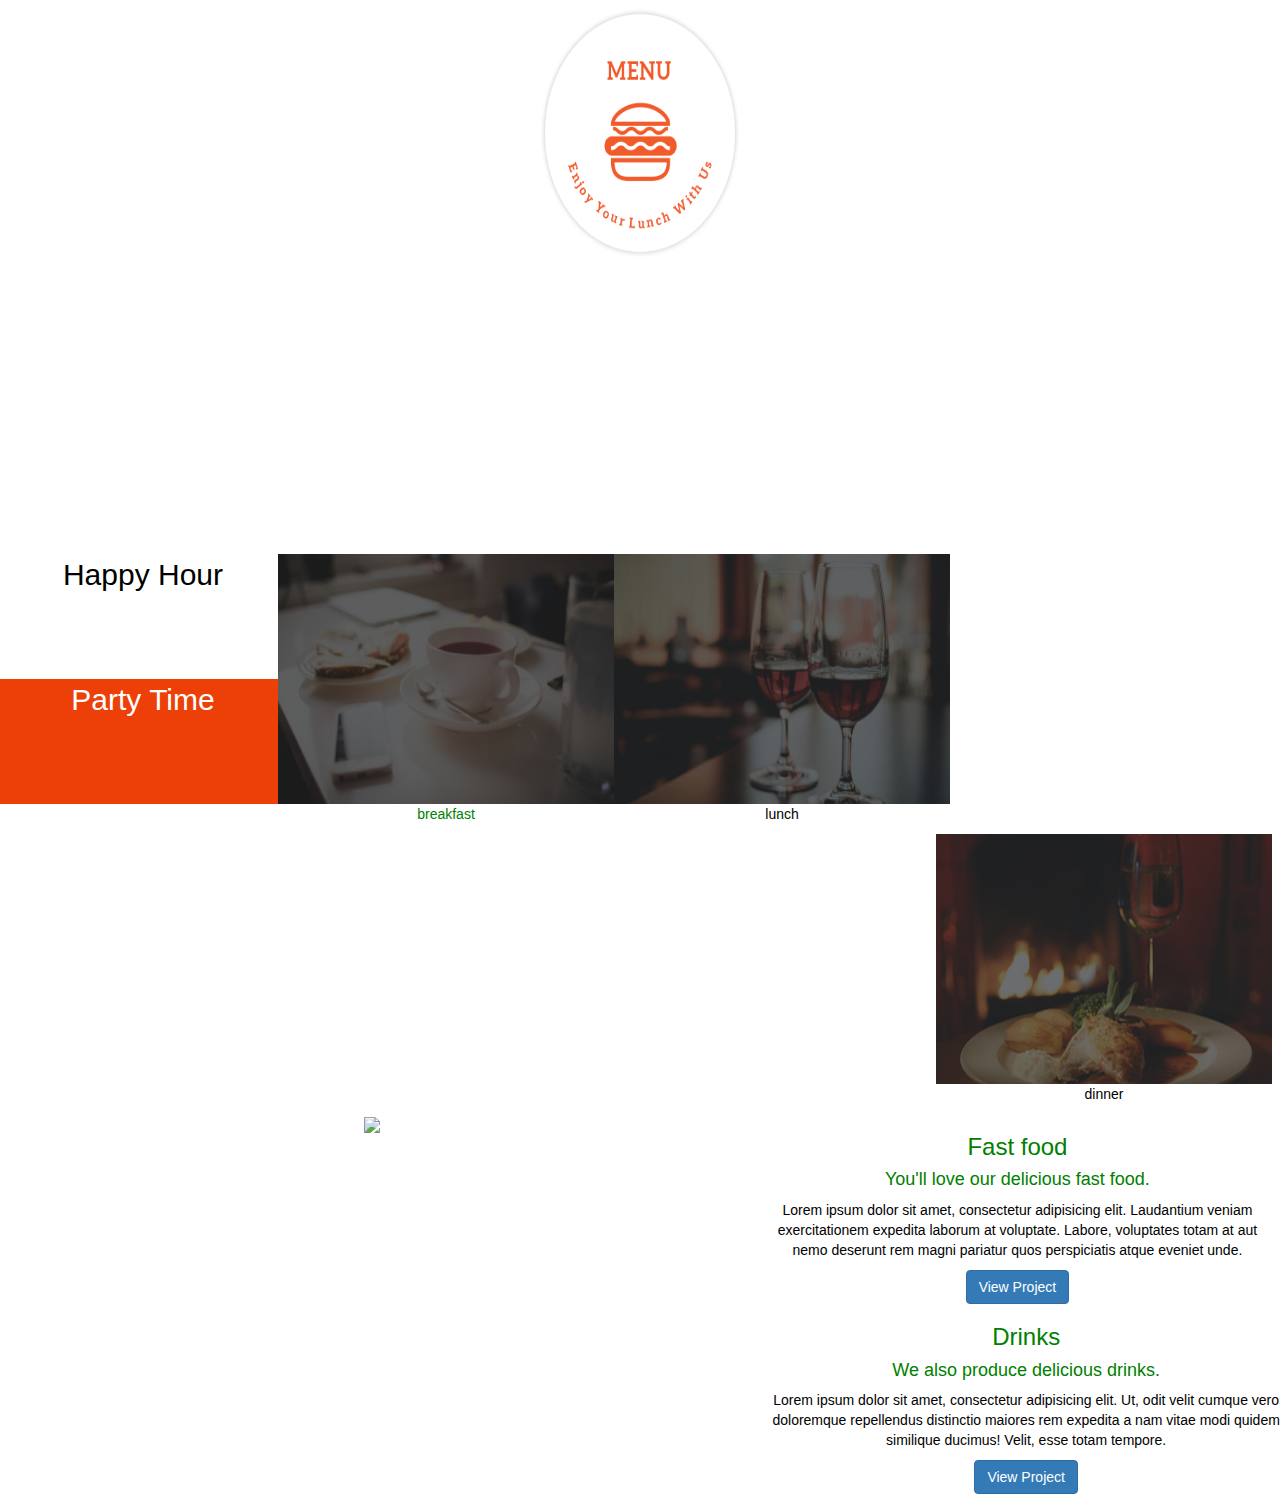
==== index.html @ d4c566e6 "add changed anika to index html" ====
<!DOCTYPE html>
<html>
<head>
  <meta charset="utf-8">
  <title>ANIKA'S KITCHEN</title>
    <link rel="stylesheet" type="text/css" href="css/bootstrap.min.css">
    <link rel="stylesheet" type="text/css" href="css/boot.css">
    <link rel="stylesheet" type="text/css" href="style.css">
    <link href="css/1-col-portfolio.css" rel="stylesheet">
</head>

<body>
  <div class="row">
    <div class="col-md-12">
    <div class="header">
      <img src="img/logoBig.png" alt="bus" style="width:200px;height:250px;">
        <h2>We Provide The Best Food <br/>At The <strong>Right Price.</strong></h2>
    </div>
      <div class="main row">
        <div class="main1 colum">
          Happy Hour
        </div>
        <div class="main2 colum">
          Party Time
        </div>
      </div>
        <div class="pic1">
          <img src="img/breakfast.jpg" width="336px" height="250px">
          <div class="text">
            breakfast
          </div>
        </div>
        <div class="pic2">
          <img src="img/lunch.jpg" width="336px" height="250px"><p>lunch</p>
        </div>
        <div class="pic3">
          <img src="img/dinner.jpg" width="336px" height="250px"><p>dinner</p>
        </div>
      </div>
      <div class="colum">
          <div class="col-md-7">
              <a href="#">
                  <img class="img-fluid rounded mb-3 mb-md-0" src="/home/dennis/Desktop/anika/img" alt="">
              </a>
              <a href="#">
                <img class="img-fluid rounded mb-3 mb-md-0" src="/home/dennis/Desktop/anika/img">
              </a>
          </div>
          <div class="col-md-5">
              <h3>Fast food</h3>
              <h4>You'll love our delicious fast food.</h4>
              <p>Lorem ipsum dolor sit amet, consectetur adipisicing elit. Laudantium veniam exercitationem expedita laborum at voluptate. Labore, voluptates totam at aut nemo deserunt rem magni pariatur quos perspiciatis atque eveniet unde.</p>
              <a class="btn btn-primary" href="#">View Project</a>
          </div>
      </div>
      <!-- /.row -->

      <hr>

      <!-- Project Two -->
      <div class="row">
          <div class="col-md-7">
              <a href="#">
                  <img class="img-fluid rounded mb-3 mb-md-0" src="http://placehold.it/700x300" alt="">
              </a>
          </div>
          <div class="col-md-5">
              <h3>Drinks</h3>
              <h4>We also produce delicious drinks.</h4>
              <p>Lorem ipsum dolor sit amet, consectetur adipisicing elit. Ut, odit velit cumque vero doloremque repellendus distinctio maiores rem expedita a nam vitae modi quidem similique ducimus! Velit, esse totam tempore.</p>
              <a class="btn btn-primary" href="#">View Project</a>
          </div>
      </div>
      <!-- /.row -->
---- css/boot.css ----
h1{color: purple;
font-style: italic arial;
}

h2{color: white;
  font-style: italic arial;
}

body {
  color:green;
  font-style: tahoma;
  text-align: center;
}
p{color:black;
font-style: comic}

.main1{
  text-align: center;
  color: black;
  font-size: 30px;
  width: 300px;
  height: 125px;
}

.main2{
  font-size: 30px;
  text-align: center;
  color: white;
  width:300px;
  height:125px;
  background-color:#ed3f08;
}
.main{
  float: left;
}
.pic1{
  float: left;
}
.pic2{
  float: left;
}
.pic3{
  float: right;
}
---- style.css ----
.header{
  background-image: url("/home/dennis/Desktop/anika/img/landing.jpg");
  background-size: cover;
  padding-bottom: 200px
}
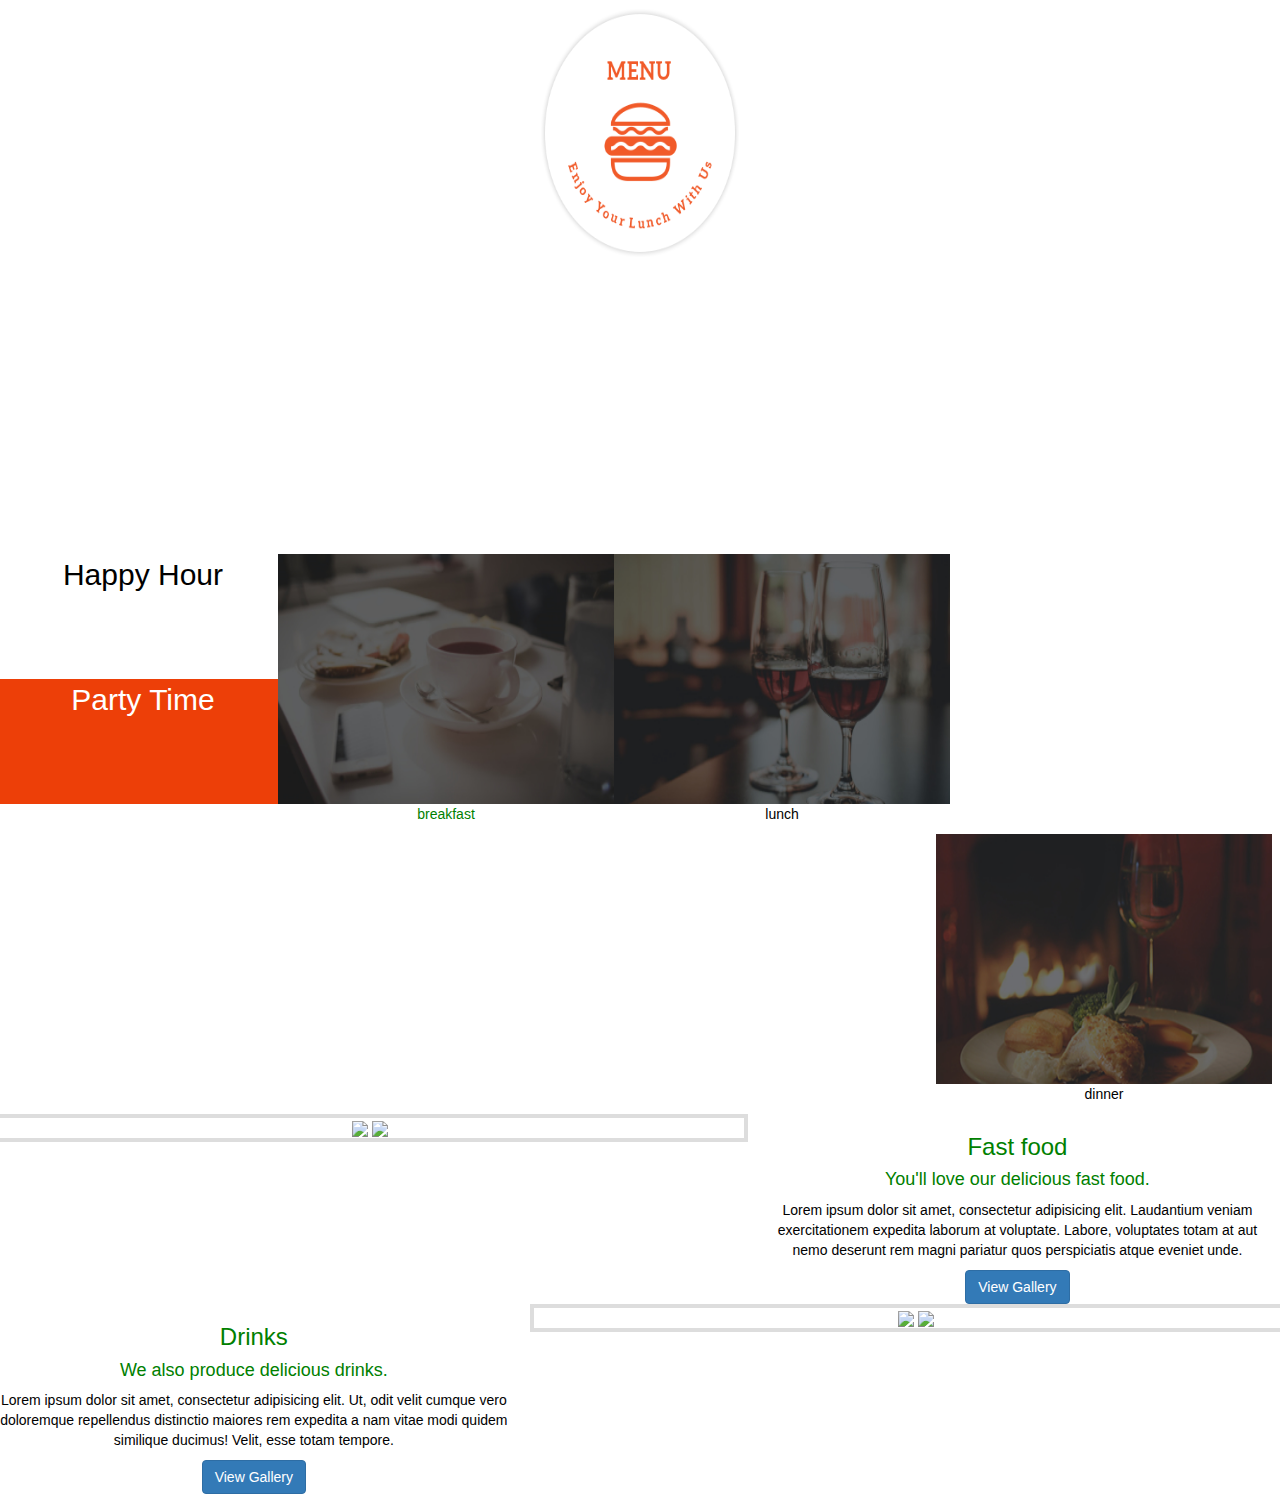
==== commit ae6d2027: "updated files for arrangement" ====
--- a/index.html
+++ b/index.html
@@ -13,7 +13,7 @@
   <div class="row">
     <div class="col-md-12">
     <div class="header">
-      <img src="img/logoBig.png" alt="bus" style="width:200px;height:250px;">
+      <img src="img/logoBig.png" alt="logo" style="width:200px;height:250px;">
         <h2>We Provide The Best Food <br/>At The <strong>Right Price.</strong></h2>
     </div>
       <div class="main row">
@@ -40,35 +40,36 @@
       <div class="colum">
           <div class="col-md-7">
               <a href="#">
-                  <img class="img-fluid rounded mb-3 mb-md-0" src="/home/dennis/Desktop/anika/img" alt="">
+                  <img src="/home/dennis/Desktop/mpft-ip/img/fastFood1.jpg">
               </a>
               <a href="#">
-                <img class="img-fluid rounded mb-3 mb-md-0" src="/home/dennis/Desktop/anika/img">
+                <img src="/home/dennis/Desktop/mpft-ip/img/fastFood2.jpg">
               </a>
           </div>
           <div class="col-md-5">
               <h3>Fast food</h3>
               <h4>You'll love our delicious fast food.</h4>
               <p>Lorem ipsum dolor sit amet, consectetur adipisicing elit. Laudantium veniam exercitationem expedita laborum at voluptate. Labore, voluptates totam at aut nemo deserunt rem magni pariatur quos perspiciatis atque eveniet unde.</p>
-              <a class="btn btn-primary" href="#">View Project</a>
+              <a class="btn btn-primary" href="#">View Gallery</a>
           </div>
       </div>
-      <!-- /.row -->
 
       <hr>
 
-      <!-- Project Two -->
-      <div class="row">
+      <div class="nyc row">
+        <div class="col-md-5">
+            <h3>Drinks</h3>
+            <h4>We also produce delicious drinks.</h4>
+            <p>Lorem ipsum dolor sit amet, consectetur adipisicing elit. Ut, odit velit cumque vero doloremque repellendus distinctio maiores rem expedita a nam vitae modi quidem similique ducimus! Velit, esse totam tempore.</p>
+            <a class="btn btn-primary" href="#">View Gallery</a>
+        </div>
           <div class="col-md-7">
               <a href="#">
-                  <img class="img-fluid rounded mb-3 mb-md-0" src="http://placehold.it/700x300" alt="">
+                  <img src="/home/dennis/Desktop/mpft-ip/img/drink1.jpg">
+              </a>
+              <a href="#">
+                <img src="/home/dennis/Desktop/mpft-ip/img/drink2.jpg">
               </a>
           </div>
-          <div class="col-md-5">
-              <h3>Drinks</h3>
-              <h4>We also produce delicious drinks.</h4>
-              <p>Lorem ipsum dolor sit amet, consectetur adipisicing elit. Ut, odit velit cumque vero doloremque repellendus distinctio maiores rem expedita a nam vitae modi quidem similique ducimus! Velit, esse totam tempore.</p>
-              <a class="btn btn-primary" href="#">View Project</a>
-          </div>
+
       </div>
-      <!-- /.row -->
--- a/css/boot.css
+++ b/css/boot.css
@@ -1,3 +1,8 @@
+.header{
+  background-image: url("/home/dennis/Desktop/mpft-ip/img/landing.jpg");
+  background-size: cover;
+  padding-bottom: 200px
+}
 
 h1{color: purple;
 font-style: italic arial;
@@ -43,3 +48,16 @@
 .pic3{
   float: right;
 }
+
+.col-md-7{
+  border: 4px solid #dddddd
+
+}
+.nyc{
+  float: left;
+}
+.body1{
+  background-image: url("/home/dennis/Desktop/mpft-ip/img/foodsBg.jpg");
+  background-size: cover;
+  padding-bottom: 200px
+}
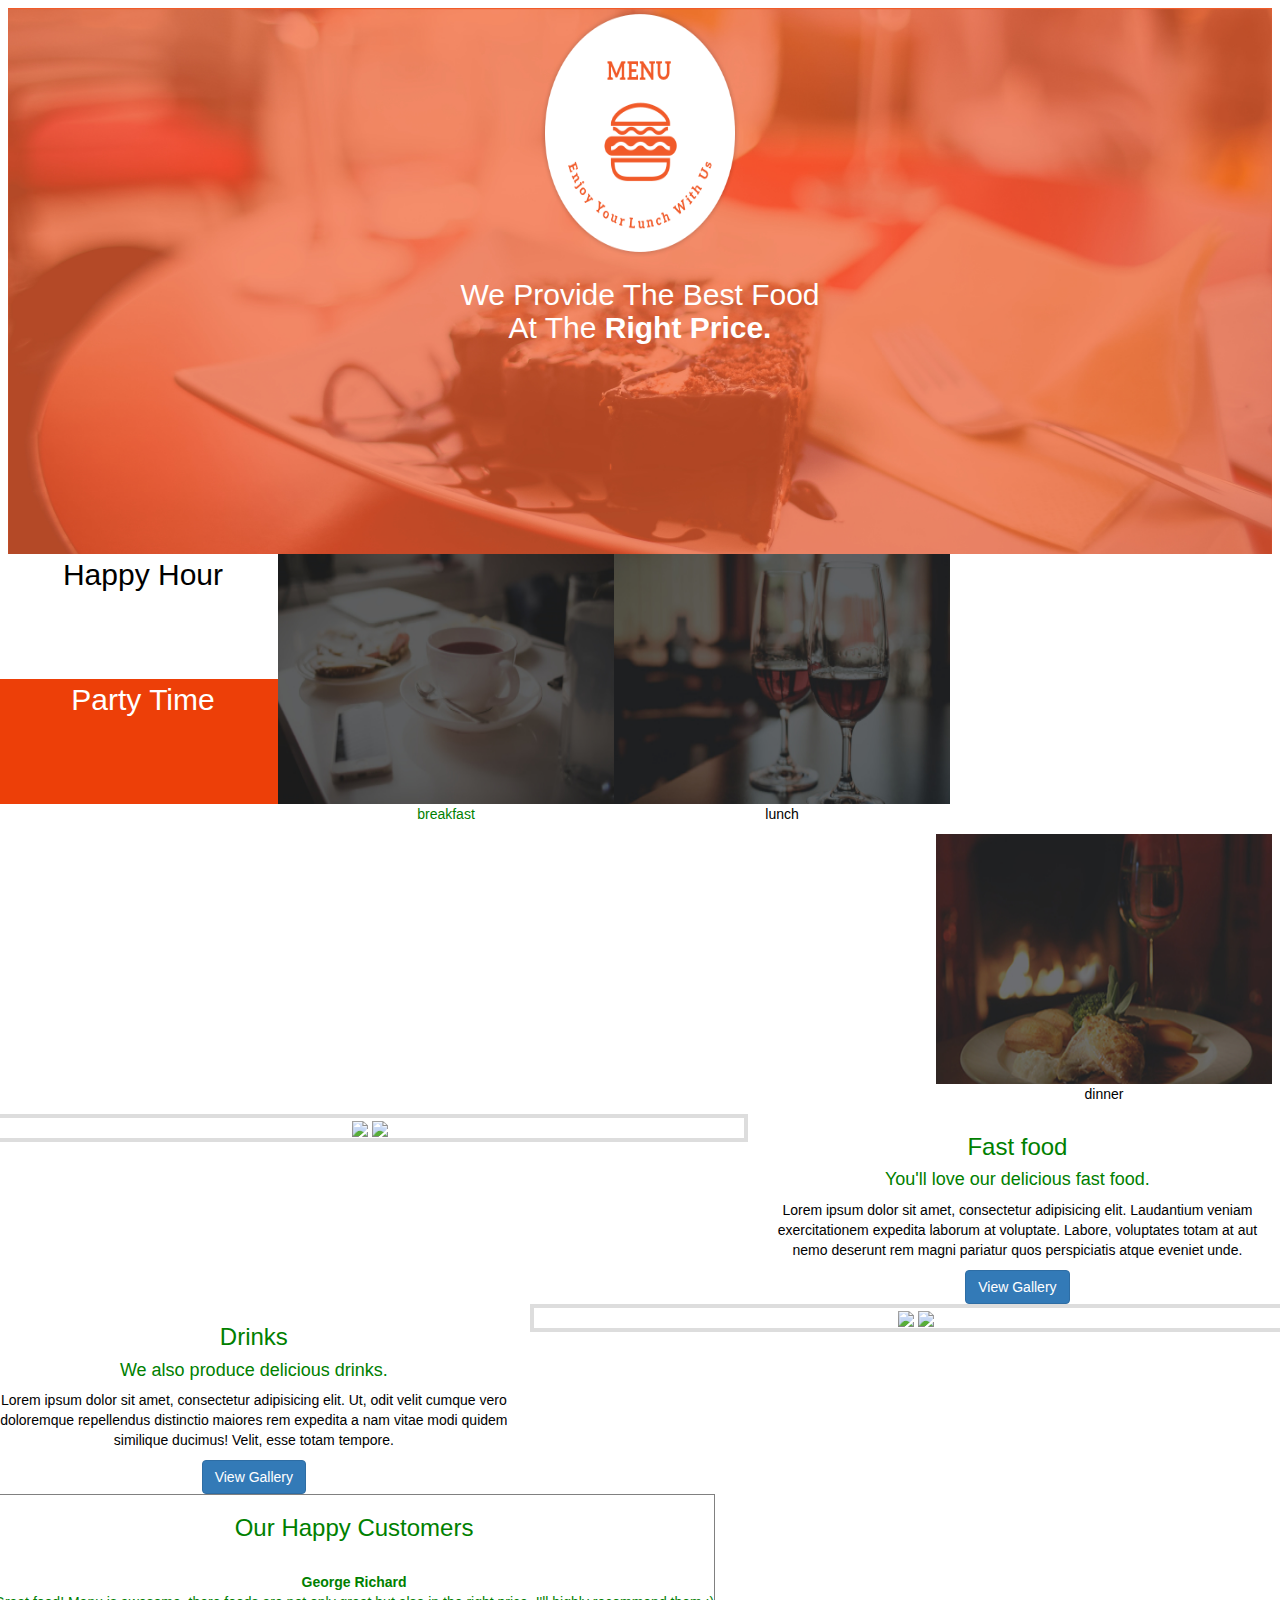
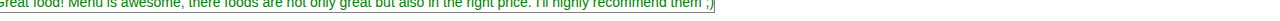
==== commit f02cc0f7: "modified landung background" ====
--- a/index.html
+++ b/index.html
@@ -11,33 +11,33 @@
 
 <body>
   <div class="row">
-    <div class="col-md-12">
-    <div class="header">
-      <img src="img/logoBig.png" alt="logo" style="width:200px;height:250px;">
-        <h2>We Provide The Best Food <br/>At The <strong>Right Price.</strong></h2>
-    </div>
-      <div class="main row">
-        <div class="main1 colum">
-          Happy Hour
-        </div>
-        <div class="main2 colum">
-          Party Time
-        </div>
+      <div class="col-md-12">
+                <div class="header">
+                  <img src="img/logoBig.png" alt="logo" style="width:200px;height:250px;">
+                  <h2>We Provide The Best Food <br/>At The <strong>Right Price.</strong></h2>
+                </div>
+                    <div class="main row">
+                      <div class="main1 colum">
+                        Happy Hour
+                      </div>
+                      <div class="main2 colum">
+                        Party Time
+                      </div>
+                    </div>
+                      <div class="pic1">
+                        <img src="img/breakfast.jpg" width="336px" height="250px">
+                        <div class="text">
+                          breakfast
+                        </div>
+                      </div>
+                      <div class="pic2">
+                        <img src="img/lunch.jpg" width="336px" height="250px"><p>lunch</p>
+                      </div>
+                      <div class="pic3">
+                        <img src="img/dinner.jpg" width="336px" height="250px"><p>dinner</p>
+                      </div>
       </div>
-        <div class="pic1">
-          <img src="img/breakfast.jpg" width="336px" height="250px">
-          <div class="text">
-            breakfast
-          </div>
-        </div>
-        <div class="pic2">
-          <img src="img/lunch.jpg" width="336px" height="250px"><p>lunch</p>
-        </div>
-        <div class="pic3">
-          <img src="img/dinner.jpg" width="336px" height="250px"><p>dinner</p>
-        </div>
-      </div>
-      <div class="colum">
+        <div class="colum">
           <div class="col-md-7">
               <a href="#">
                   <img src="/home/dennis/Desktop/mpft-ip/img/fastFood1.jpg">
@@ -54,15 +54,15 @@
           </div>
       </div>
 
-      <hr>
-
-      <div class="nyc row">
-        <div class="col-md-5">
+        <hr>
+        <br/>
+        <div class="nyc row">
+          <div class="col-md-5">
             <h3>Drinks</h3>
             <h4>We also produce delicious drinks.</h4>
             <p>Lorem ipsum dolor sit amet, consectetur adipisicing elit. Ut, odit velit cumque vero doloremque repellendus distinctio maiores rem expedita a nam vitae modi quidem similique ducimus! Velit, esse totam tempore.</p>
             <a class="btn btn-primary" href="#">View Gallery</a>
-        </div>
+          </div>
           <div class="col-md-7">
               <a href="#">
                   <img src="/home/dennis/Desktop/mpft-ip/img/drink1.jpg">
@@ -71,5 +71,14 @@
                 <img src="/home/dennis/Desktop/mpft-ip/img/drink2.jpg">
               </a>
           </div>
+        </div>
+  </div>
 
+
+      <div class="again row">
+            <table border="1">
+              <tr>
+                <td><h3>Our Happy Customers</h3> <br/> <strong>George Richard</strong> <br/>Great food! Menu is awesome, there foods are not only great but also in the right price. I'll highly recommend them ;) </td>
+              </tr>
+            </table>
       </div>
--- a/css/boot.css
+++ b/css/boot.css
@@ -1,5 +1,5 @@
 .header{
-  background-image: url("/home/dennis/Desktop/mpft-ip/img/landing.jpg");
+  background-image: url(landing.jpg);
   background-size: cover;
   padding-bottom: 200px
 }
@@ -54,10 +54,11 @@
 
 }
 .nyc{
+  background-color: white
   float: left;
 }
-.body1{
-  background-image: url("/home/dennis/Desktop/mpft-ip/img/foodsBg.jpg");
-  background-size: cover;
-  padding-bottom: 200px
+
+
+.row{
+background color: red
 }
